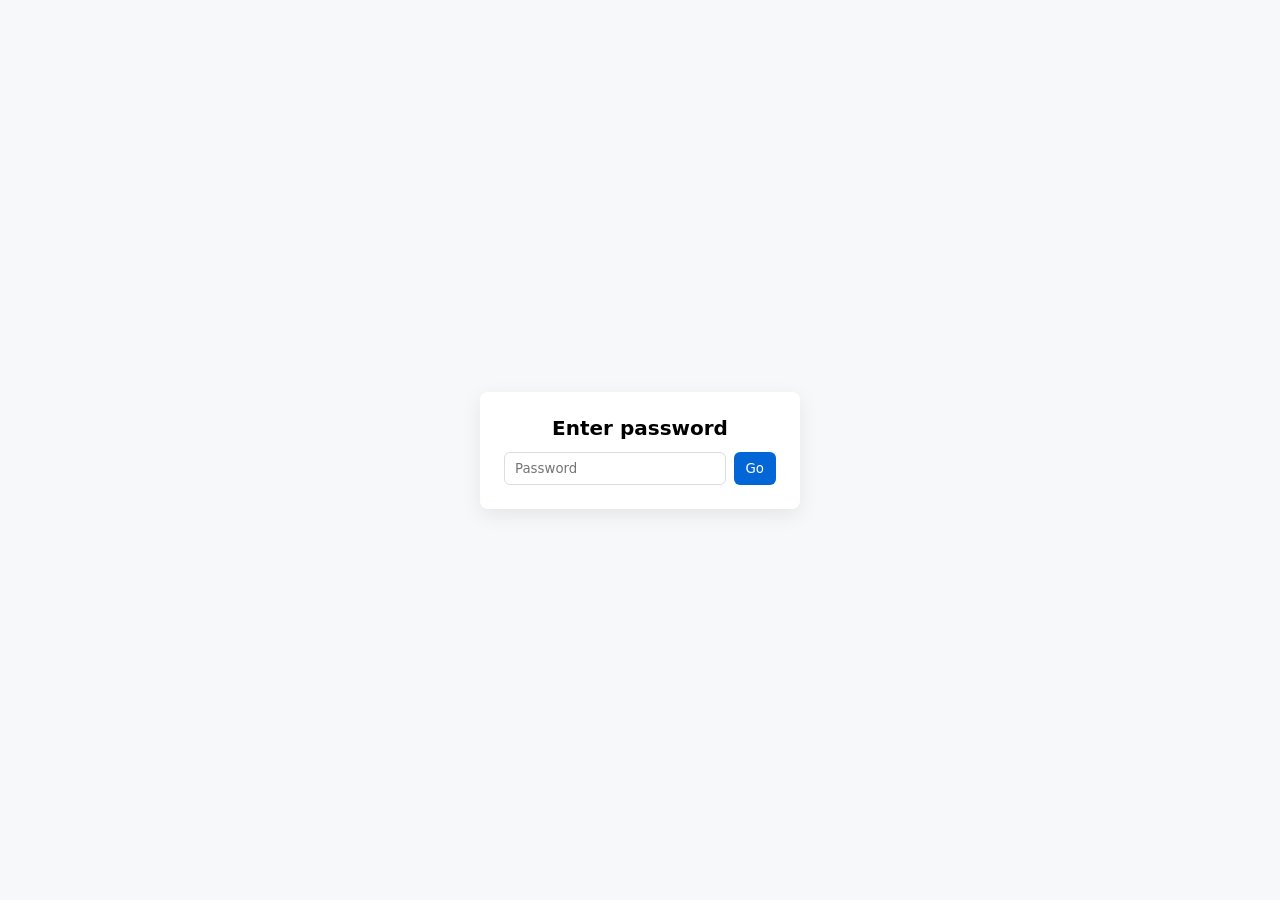
==== home.html @ 79171d36 "Create home.html" ====
<!doctype html>
<html lang="en">
  <head>
    <meta charset="utf-8" />
    <meta name="viewport" content="width=device-width,initial-scale=1" />
    <title>Jesse Swaney</title>
    <link rel="stylesheet" href="style.css">
  </head>
  <body>
    <main>
      <h1>Enter password</h1>
      <form id="pwForm">
        <input id="pw" type="password" placeholder="Password" required autocomplete="off" />
        <button type="submit">Go</button>
      </form>
      </main>

    <script>
      document.getElementById('pwForm').addEventListener('submit', function(e) {
        e.preventDefault();
        const v = document.getElementById('pw').value.trim();
        if (!v) return;
        const target = encodeURIComponent(v) + '.html';
        window.location.href = target;
      });
    </script>
  </body>
</html>
---- style.css ----
*{box-sizing:border-box;margin:0;padding:0;font-family:system-ui,-apple-system,Segoe UI,Roboto}
html,body{height:100%}
body{display:grid;place-items:center;background:#f6f8fa}
main{width:320px;padding:24px;border-radius:8px;background:#fff;box-shadow:0 6px 20px rgba(10,10,10,0.08);text-align:center}
h1{font-size:1.25rem;margin-bottom:12px}
form{display:flex;gap:8px;justify-content:center}
input[type=password]{flex:1;padding:8px 10px;border:1px solid #ddd;border-radius:6px}
button{padding:8px 12px;border-radius:6px;border:none;background:#0366d6;color:#fff}
.hint{margin-top:12px;color:#666;font-size:0.9rem}
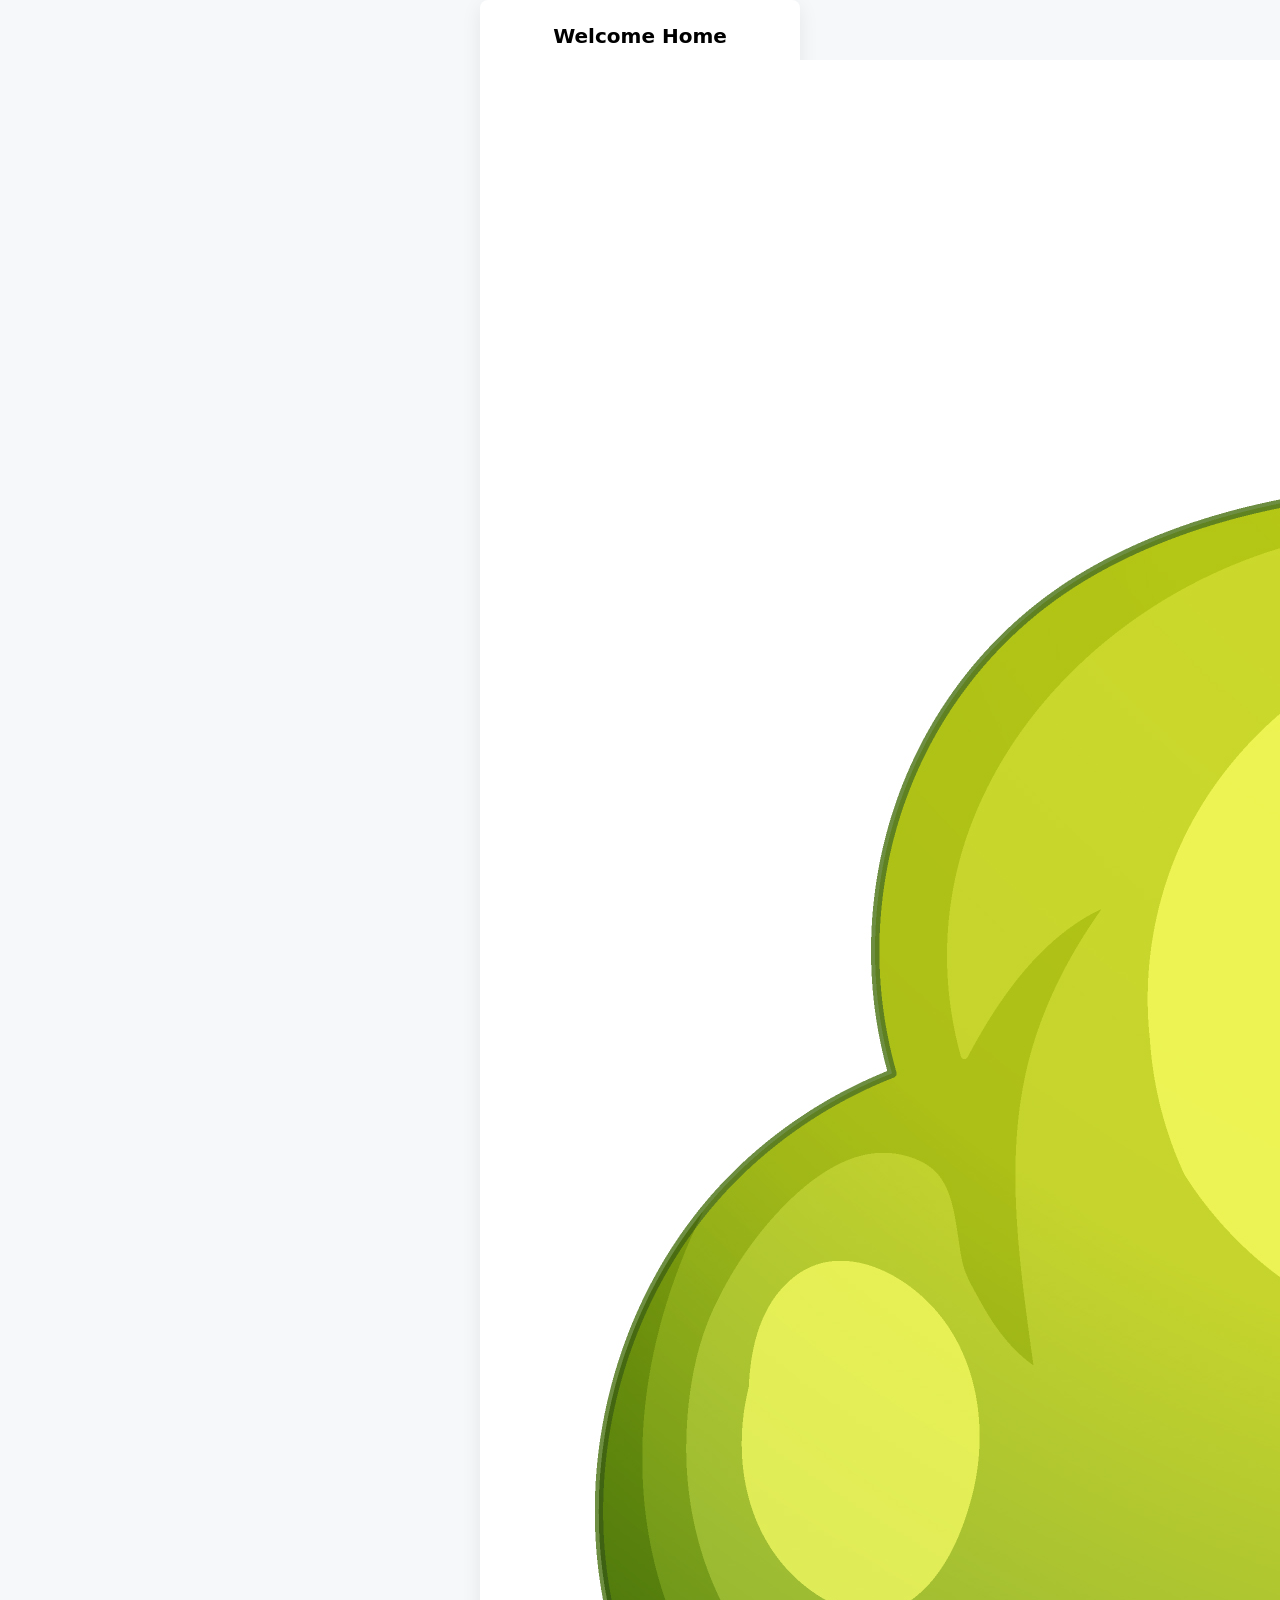
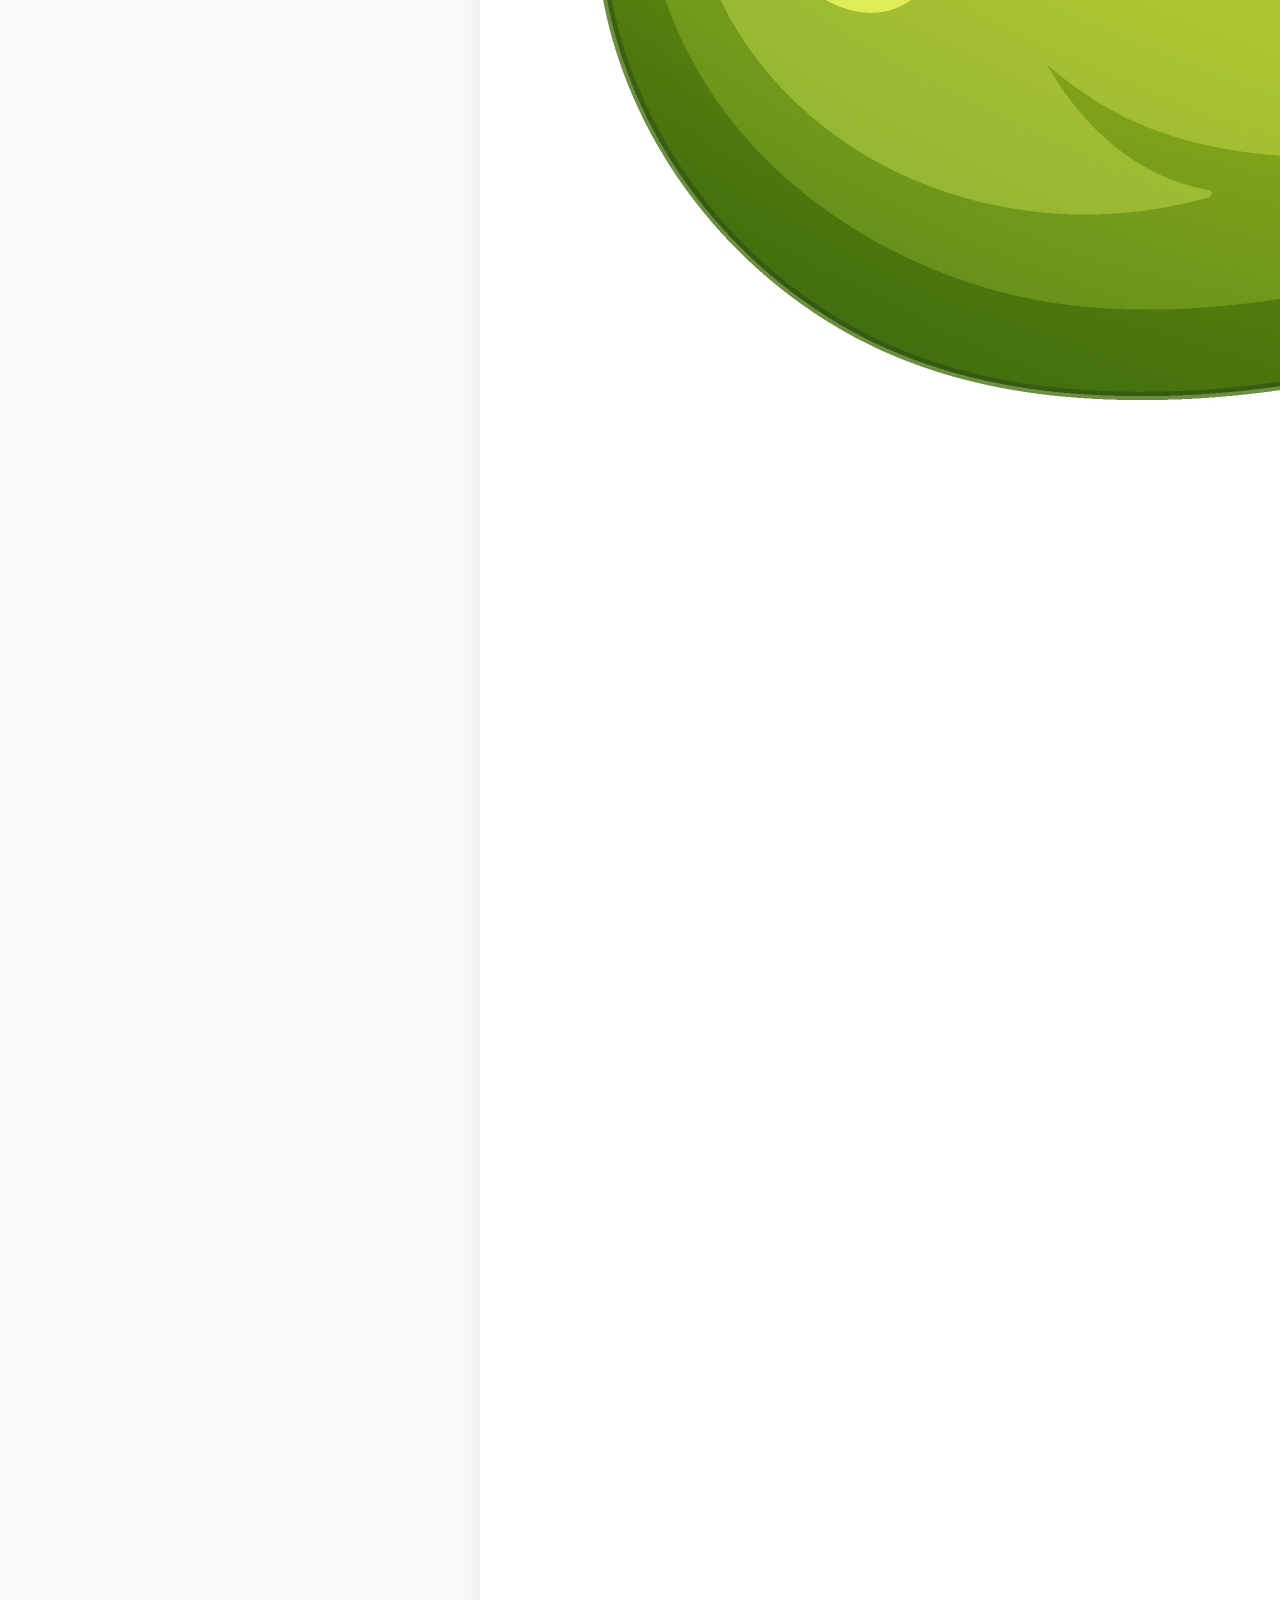
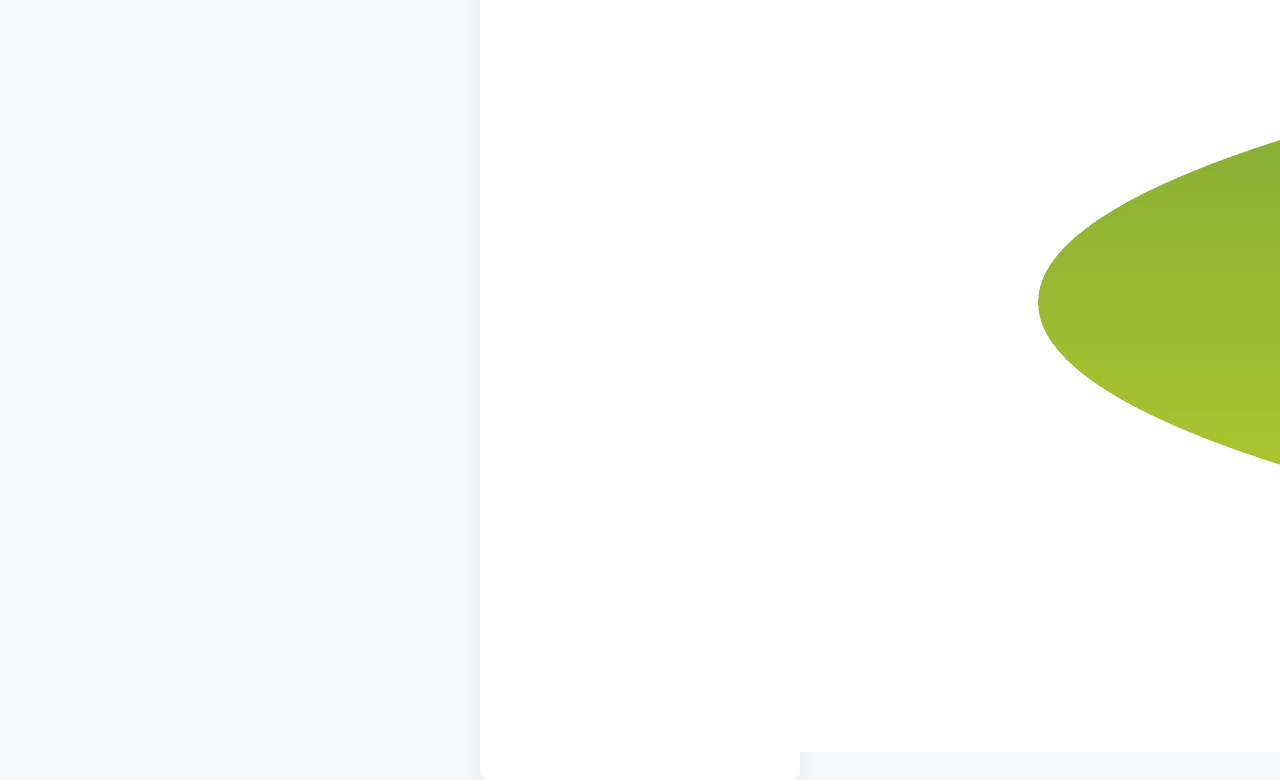
==== commit c0dfa0ca: "Update home.html" ====
--- a/home.html
+++ b/home.html
@@ -3,16 +3,13 @@
   <head>
     <meta charset="utf-8" />
     <meta name="viewport" content="width=device-width,initial-scale=1" />
-    <title>Jesse Swaney</title>
+    <title>Jesse Swaney Home</title>
     <link rel="stylesheet" href="style.css">
   </head>
   <body>
     <main>
-      <h1>Enter password</h1>
-      <form id="pwForm">
-        <input id="pw" type="password" placeholder="Password" required autocomplete="off" />
-        <button type="submit">Go</button>
-      </form>
+		<h1>Welcome Home</h1>
+		<p align=center><img src="home.jpg" alt="home"</p>
       </main>
 
     <script>
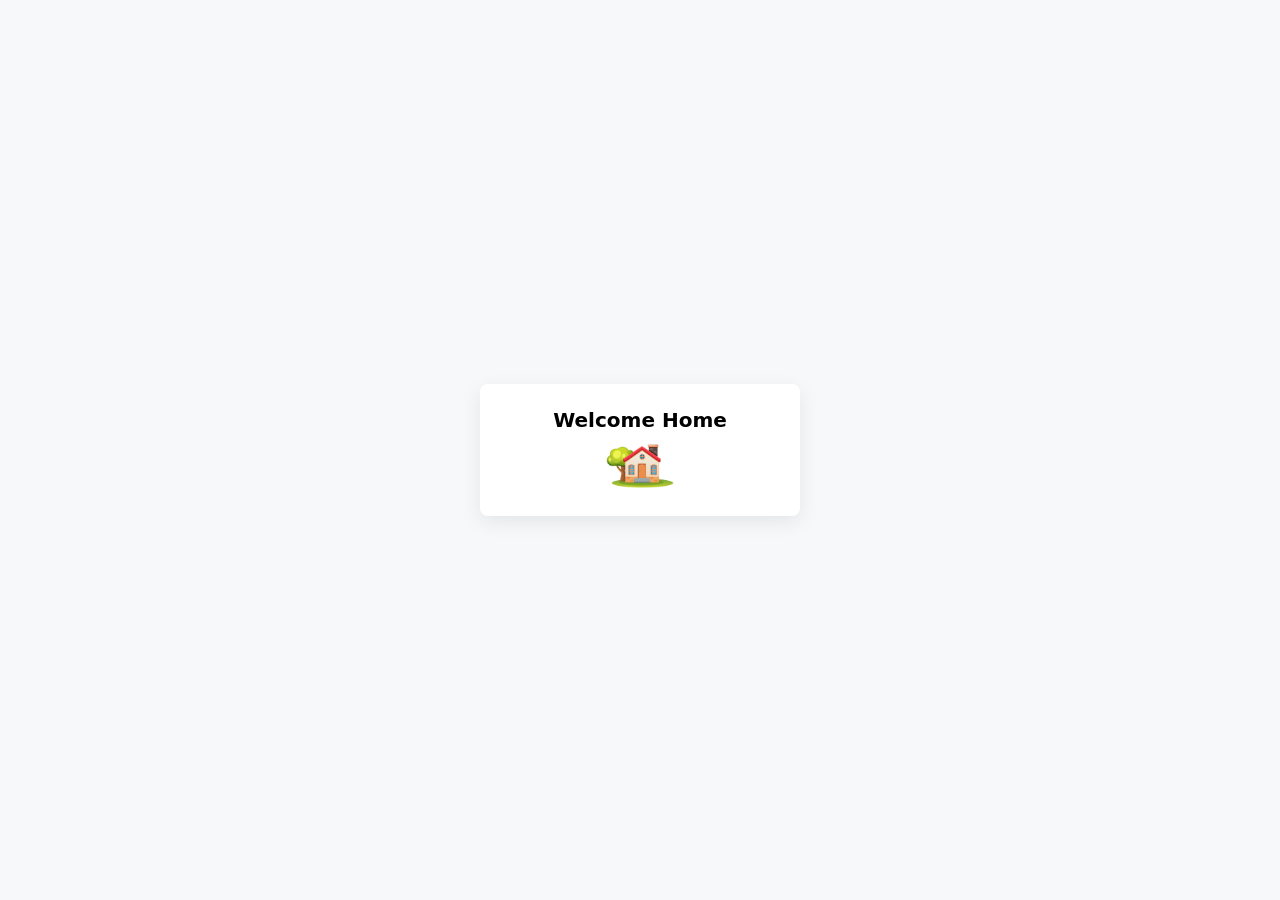
==== commit 86ec95b7: "adjust home image size" ====
--- a/home.html
+++ b/home.html
@@ -9,7 +9,7 @@
   <body>
     <main>
 		<h1>Welcome Home</h1>
-		<p align=center><img src="home.jpg" alt="home"</p>
+		<p align=center><img src="home.jpg" alt="home" width="25%"></p>
       </main>
 
     <script>
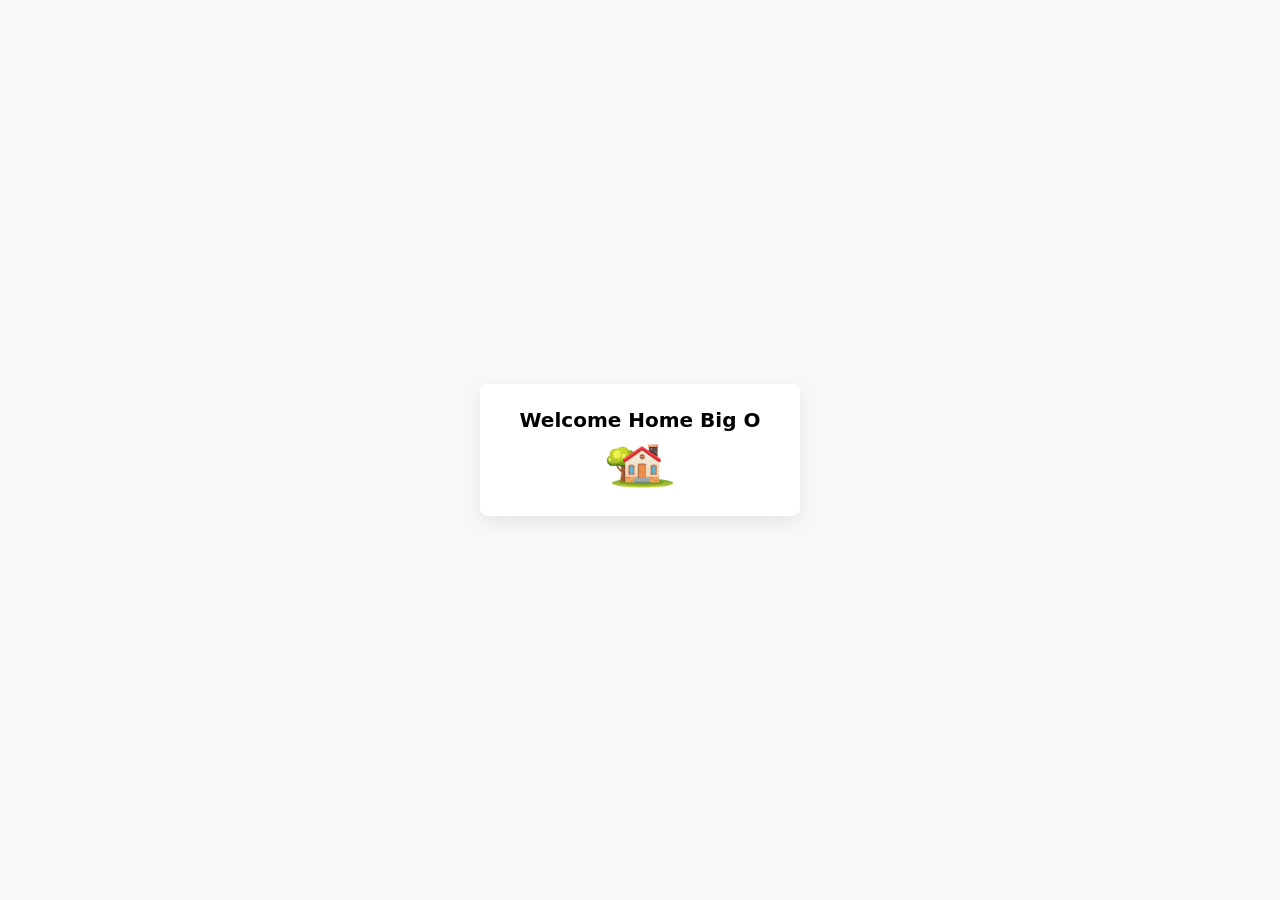
==== commit 1300c6bf: "Rename hOme.html to home.html" ====
--- a/home.html
+++ b/home.html
@@ -8,8 +8,8 @@
   </head>
   <body>
     <main>
-		<h1>Welcome Home</h1>
-		<p align=center><img src="home.jpg" alt="home" width="25%"></p>
+		<h1>Welcome Home Big O</h1>
+		<p align=center><img src="home.jpg" width="25%"></p>
       </main>
 
     <script>
